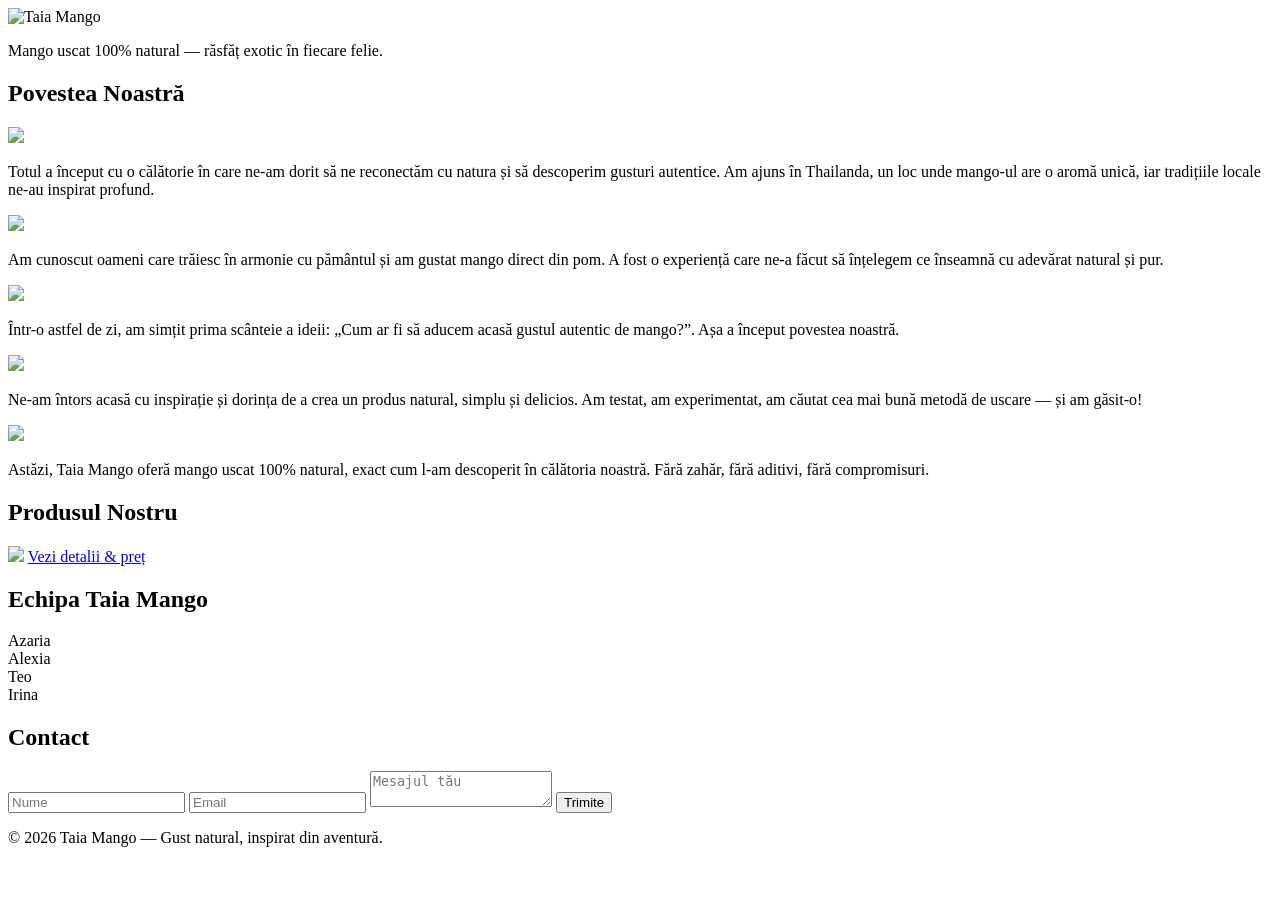
==== index.html @ c7c3b783 "Create index.html" ====
<!DOCTYPE html>
<html lang="ro">
<head>
    <meta charset="UTF-8">
    <meta name="viewport" content="width=device-width, initial-scale=1.0">
    <title>Taia Mango</title>
    <link rel="stylesheet" href="style.css">
</head>
<body>

    <!-- HEADER + LOGO -->
    <header>
        <img src="logo.png" alt="Taia Mango" class="logo">
        <p class="subtitle">Mango uscat 100% natural — răsfăț exotic în fiecare felie.</p>
    </header>

    <!-- POVESTEA AFACERII -->
    <section class="story-section">

        <h2>Povestea Noastră</h2>

        <div class="story-block">
            <img src="poza1.webp" class="story-img">
            <p>
                Totul a început cu o călătorie în care ne-am dorit să ne reconectăm cu natura și să descoperim gusturi autentice. 
                Am ajuns în Thailanda, un loc unde mango-ul are o aromă unică, iar tradițiile locale ne-au inspirat profund.
            </p>
        </div>

        <div class="story-block reverse">
            <img src="poza2.webp" class="story-img">
            <p>
                Am cunoscut oameni care trăiesc în armonie cu pământul și am gustat mango direct din pom. 
                A fost o experiență care ne-a făcut să înțelegem ce înseamnă cu adevărat natural și pur.
            </p>
        </div>

        <div class="story-block">
            <img src="poza3.webp" class="story-img">
            <p>
                Într-o astfel de zi, am simțit prima scânteie a ideii: „Cum ar fi să aducem acasă gustul autentic de mango?”. 
                Așa a început povestea noastră.
            </p>
        </div>

        <div class="story-block reverse">
            <img src="poza4.webp" class="story-img">
            <p>
                Ne-am întors acasă cu inspirație și dorința de a crea un produs natural, simplu și delicios. 
                Am testat, am experimentat, am căutat cea mai bună metodă de uscare — și am găsit-o!
            </p>
        </div>

        <div class="story-block">
            <img src="poza5.webp" class="story-img">
            <p>
                Astăzi, Taia Mango oferă mango uscat 100% natural, exact cum l-am descoperit în călătoria noastră. 
                Fără zahăr, fără aditivi, fără compromisuri.
            </p>
        </div>

    </section>

    <!-- PRODUS -->
    <section class="product-section">
        <h2>Produsul Nostru</h2>
        <img src="produs.webp" class="product-img">
        <a href="produs.html" class="product-btn">Vezi detalii & preț</a>
    </section>

    <!-- ECHIPĂ -->
    <section class="team-section">
        <h2>Echipa Taia Mango</h2>
        <div class="team-grid">
            <div class="team-member">Azaria</div>
            <div class="team-member">Alexia</div>
            <div class="team-member">Teo</div>
            <div class="team-member">Irina</div>
        </div>
    </section>

    <!-- CONTACT -->
    <section class="contact-section">
        <h2>Contact</h2>
        <form class="contact-form">
            <input type="text" placeholder="Nume" required>
            <input type="email" placeholder="Email" required>
            <textarea placeholder="Mesajul tău" required></textarea>
            <button type="submit">Trimite</button>
        </form>
    </section>

    <!-- FOOTER -->
    <footer>
        <p>© 2026 Taia Mango — Gust natural, inspirat din aventură.</p>
    </footer>

</body>
</html>
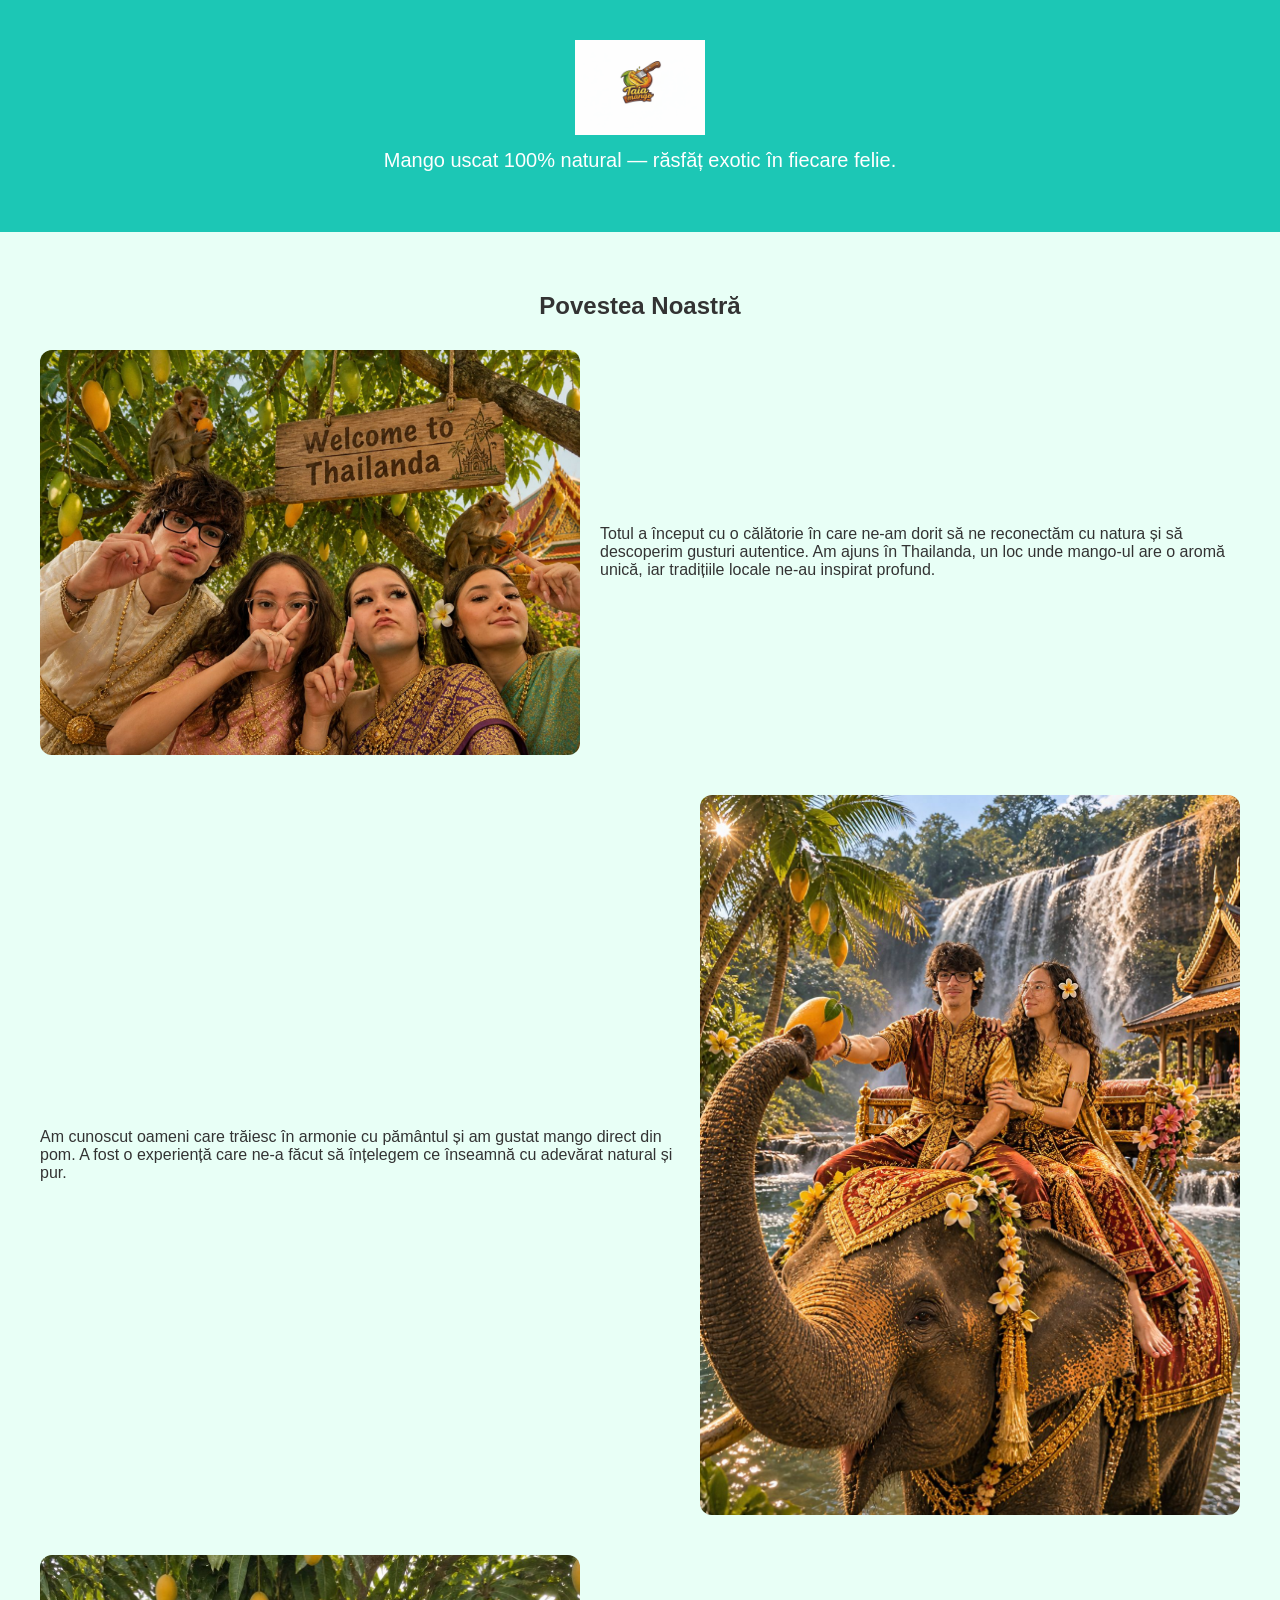
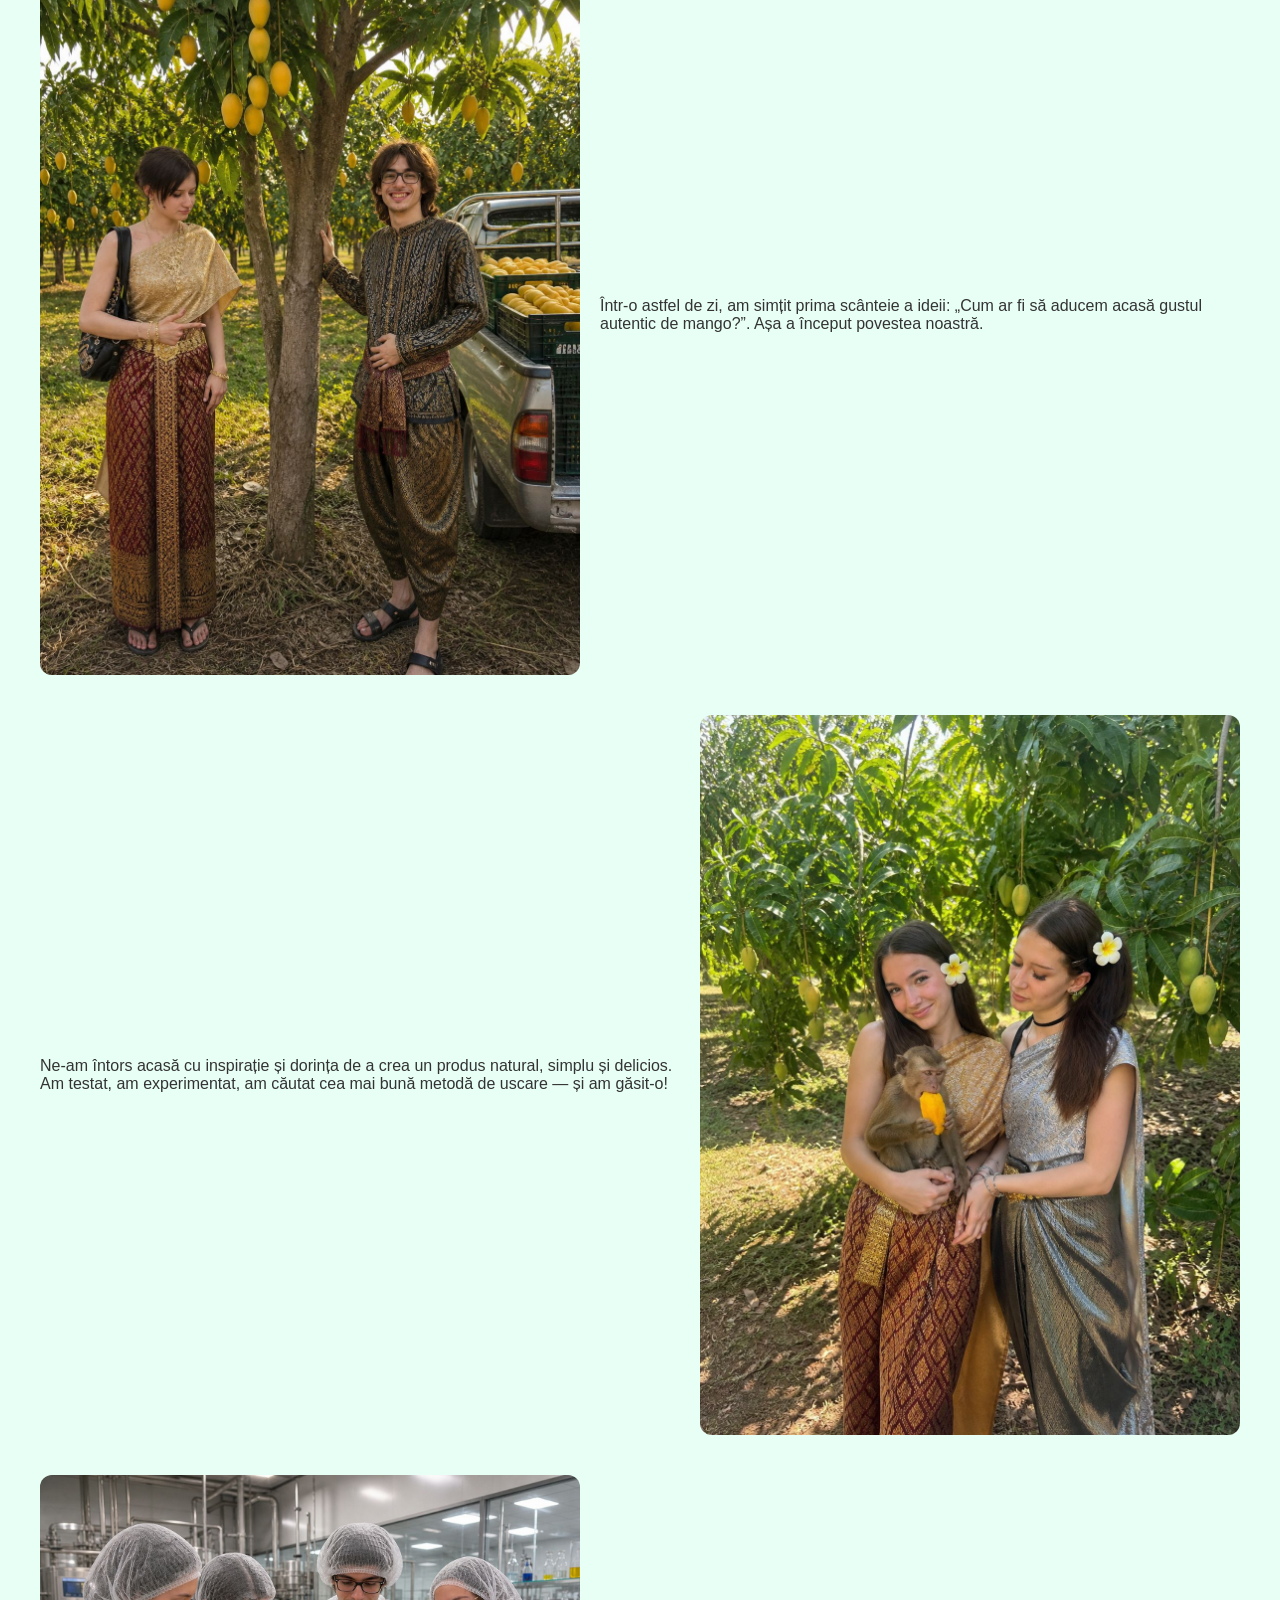
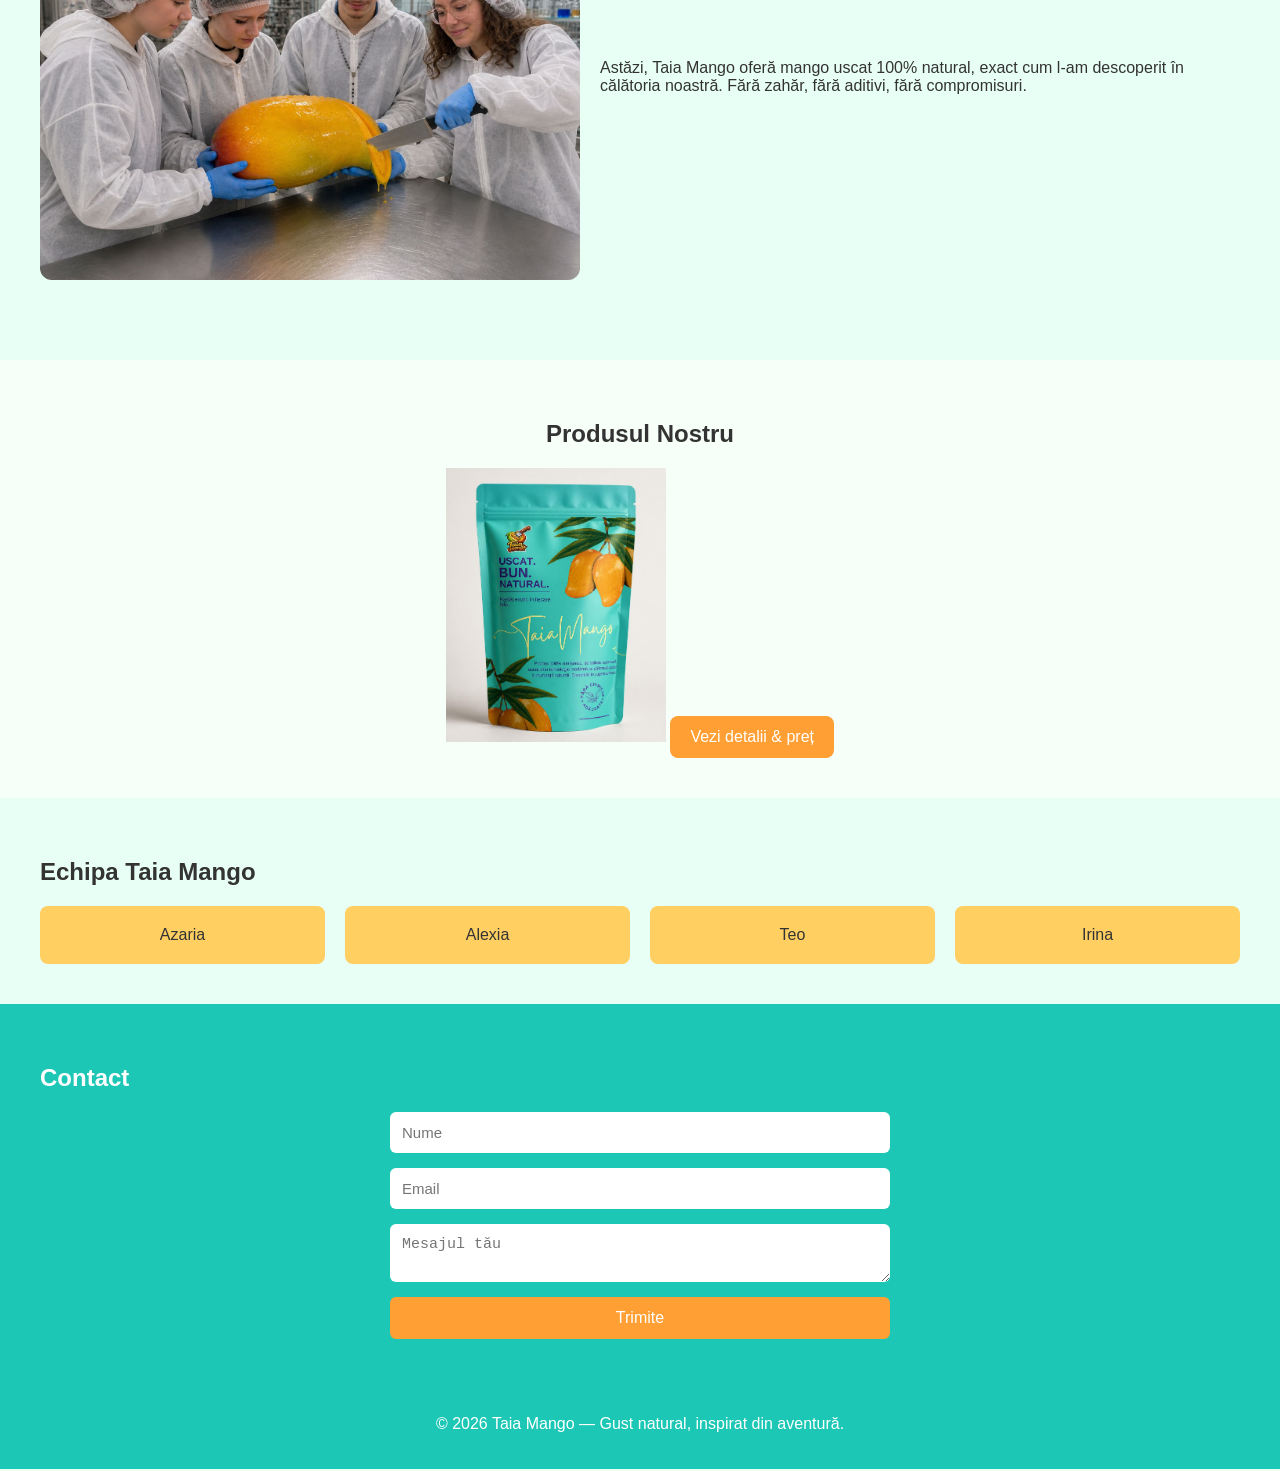
==== commit 159e6982: "Update index.html" ====
--- a/index.html
+++ b/index.html
@@ -17,7 +17,7 @@
     <!-- POVESTEA AFACERII -->
     <section class="story-section">
 
-        <h2>Povestea Noastră</h2>
+        <h2 class="story-title"><b>Povestea Noastră</b></h2>
 
         <div class="story-block">
             <img src="poza1.webp" class="story-img">
--- a/style.css
+++ b/style.css
@@ -0,0 +1,152 @@
+body {
+    margin: 0;
+    font-family: Arial, sans-serif;
+    background: #e8fff6;
+    color: #333;
+}
+
+/* HEADER */
+header {
+    text-align: center;
+    padding: 40px 20px;
+    background: #1cc7b5;
+    color: white;
+}
+
+.logo {
+    width: 130px;
+}
+
+.subtitle {
+    font-size: 20px;
+    margin-top: 10px;
+}
+
+/* POVESTE */
+.story-section {
+    padding: 40px;
+}
+
+.story-section h2 {
+    text-align: center;
+    margin-bottom: 30px;
+}
+
+.story-block {
+    display: flex;
+    align-items: center;
+    margin-bottom: 40px;
+    gap: 20px;
+}
+
+.story-block.reverse {
+    flex-direction: row-reverse;
+}
+
+.story-img {
+    width: 45%;
+    border-radius: 12px;
+}
+
+/* PRODUS */
+.product-section {
+    text-align: center;
+    padding: 40px;
+    background: #f7fff9;
+}
+
+.product-img {
+    width: 220px;
+}
+
+.product-btn {
+    display: inline-block;
+    margin-top: 20px;
+    background: #ff9f34;
+    color: white;
+    padding: 12px 20px;
+    text-decoration: none;
+    border-radius: 8px;
+}
+
+/* ECHIPĂ */
+.team-section {
+    padding: 40px;
+}
+
+.team-grid {
+    display: grid;
+    grid-template-columns: repeat(4, 1fr);
+    gap: 20px;
+}
+
+.team-member {
+    background: #ffcf61;
+    padding: 20px;
+    text-align: center;
+    border-radius: 8px;
+}
+
+/* CONTACT */
+.contact-section {
+    padding: 40px;
+    background: #1cc7b5;
+    color: white;
+}
+
+.contact-form {
+    max-width: 500px;
+    margin: auto;
+    display: flex;
+    flex-direction: column;
+    gap: 15px;
+}
+
+.contact-form input,
+.contact-form textarea {
+    padding: 12px;
+    border: none;
+    border-radius: 6px;
+    font-size: 15px;
+}
+
+button {
+    padding: 12px;
+    background: #ff9f34;
+    border: none;
+    border-radius: 6px;
+    color: white;
+    font-size: 16px;
+}
+
+/* PRODUCT PAGE */
+.product-page {
+    padding: 40px;
+    text-align: center;
+}
+
+.back-btn {
+    display: inline-block;
+    margin-bottom: 20px;
+    text-decoration: none;
+    color: #1cc7b5;
+    font-size: 18px;
+}
+
+.product-page-img {
+    width: 250px;
+}
+
+.price {
+    color: #ff9f34;
+    font-weight: bold;
+    font-size: 24px;
+}
+
+/* FOOTER */
+footer {
+    text-align: center;
+    padding: 20px;
+    background: #1cc7b5;
+    color: white;
+}
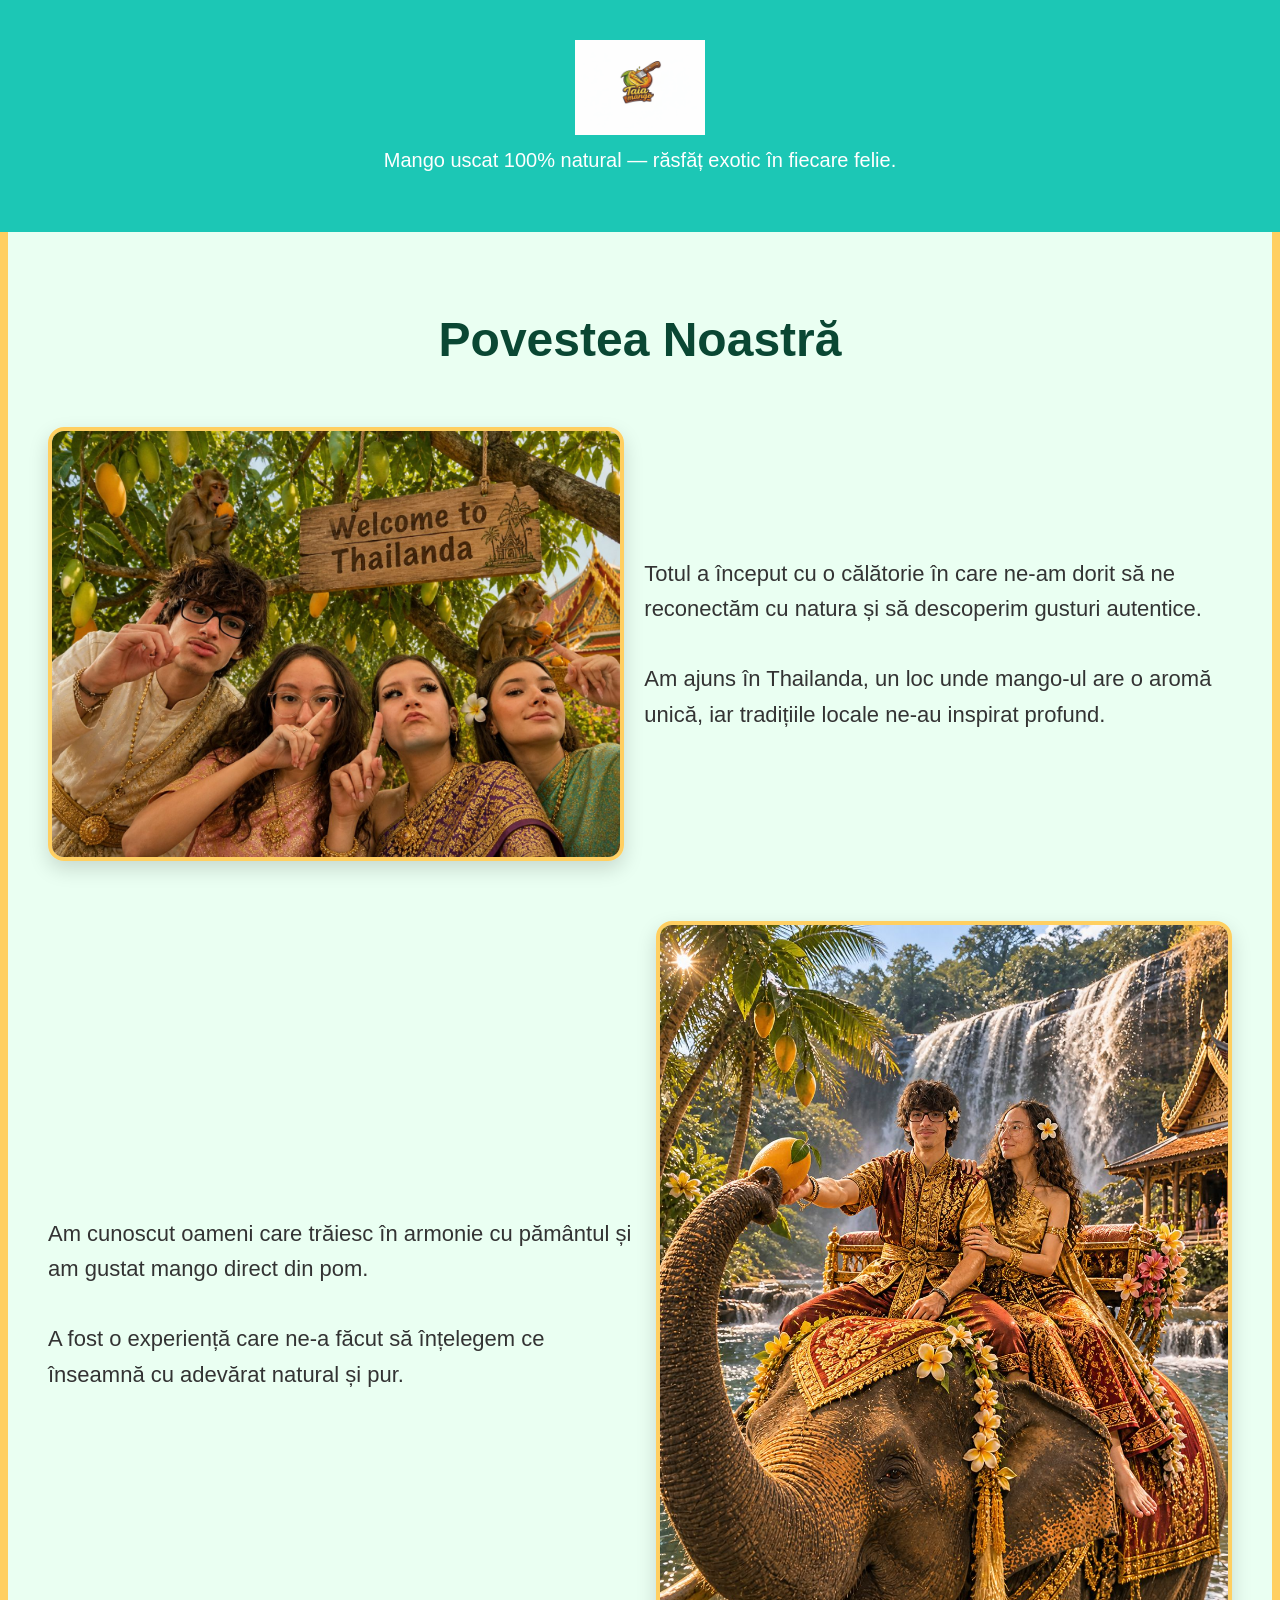
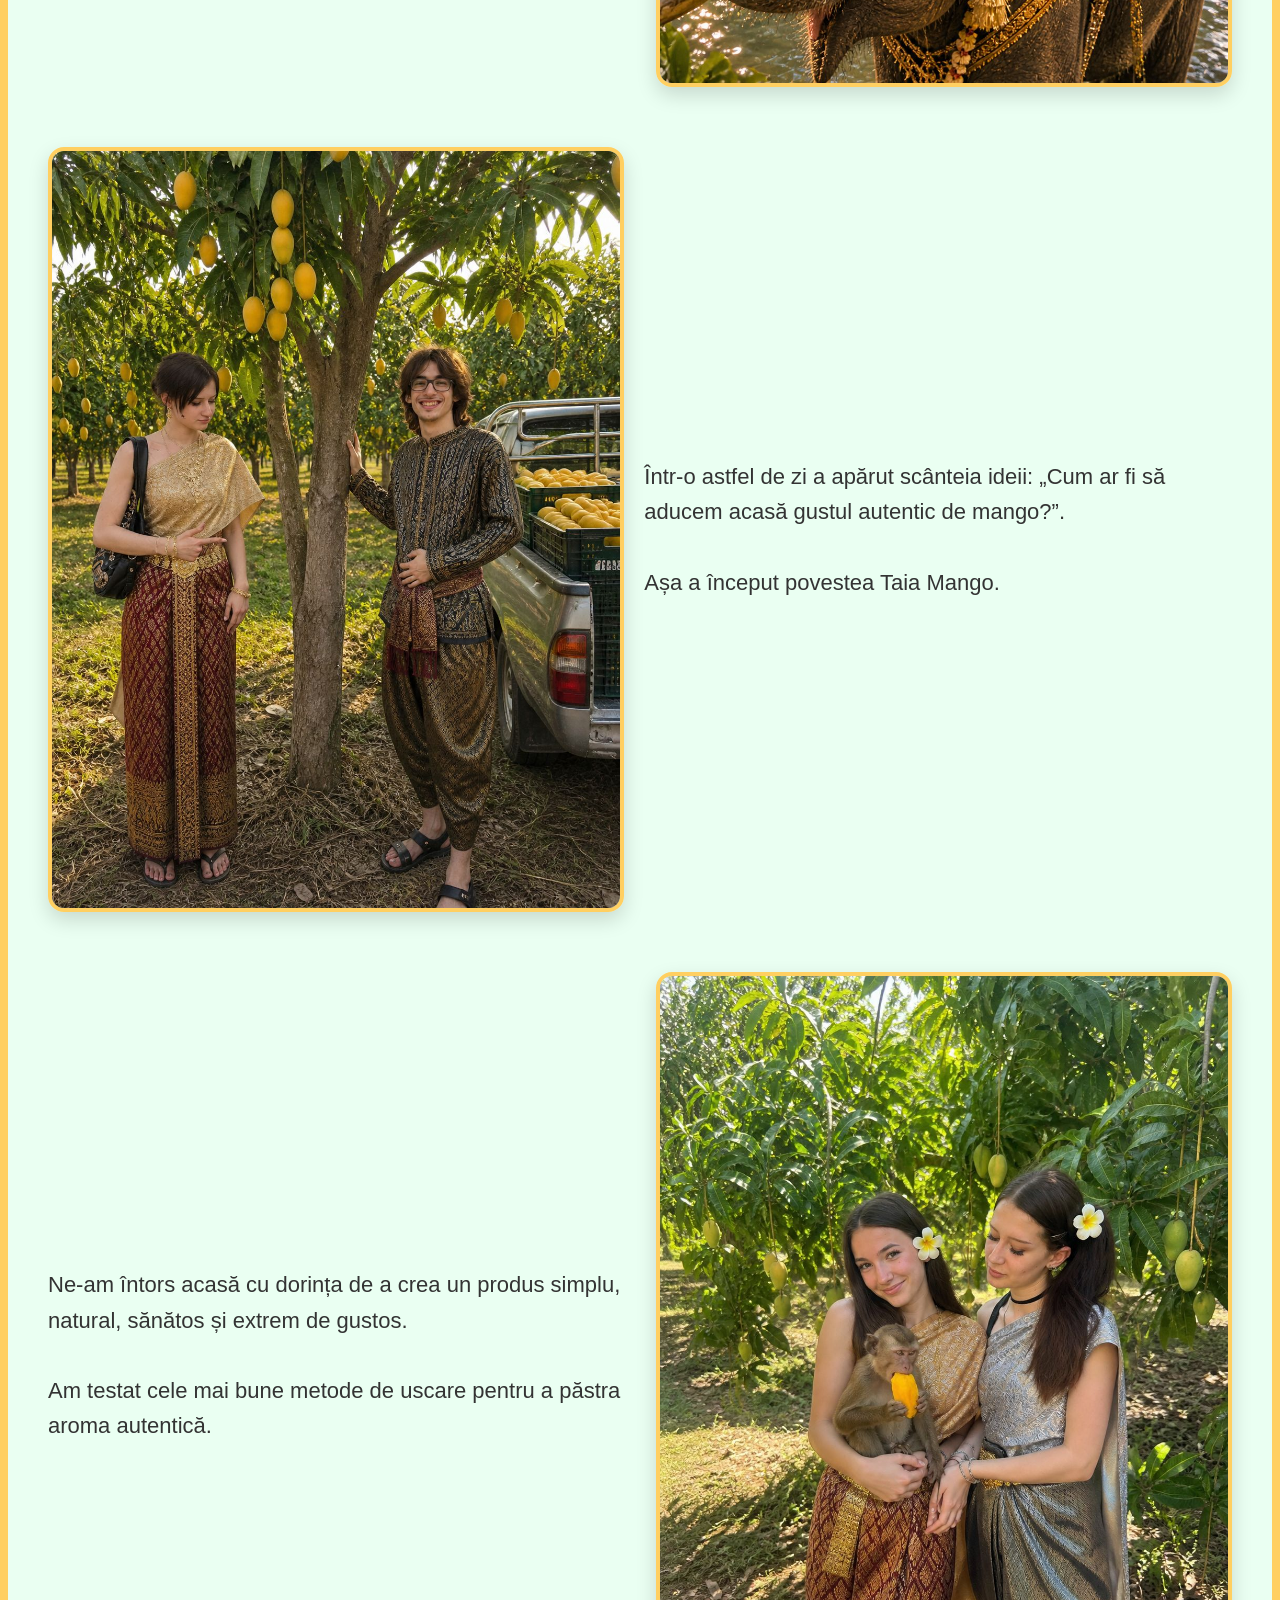
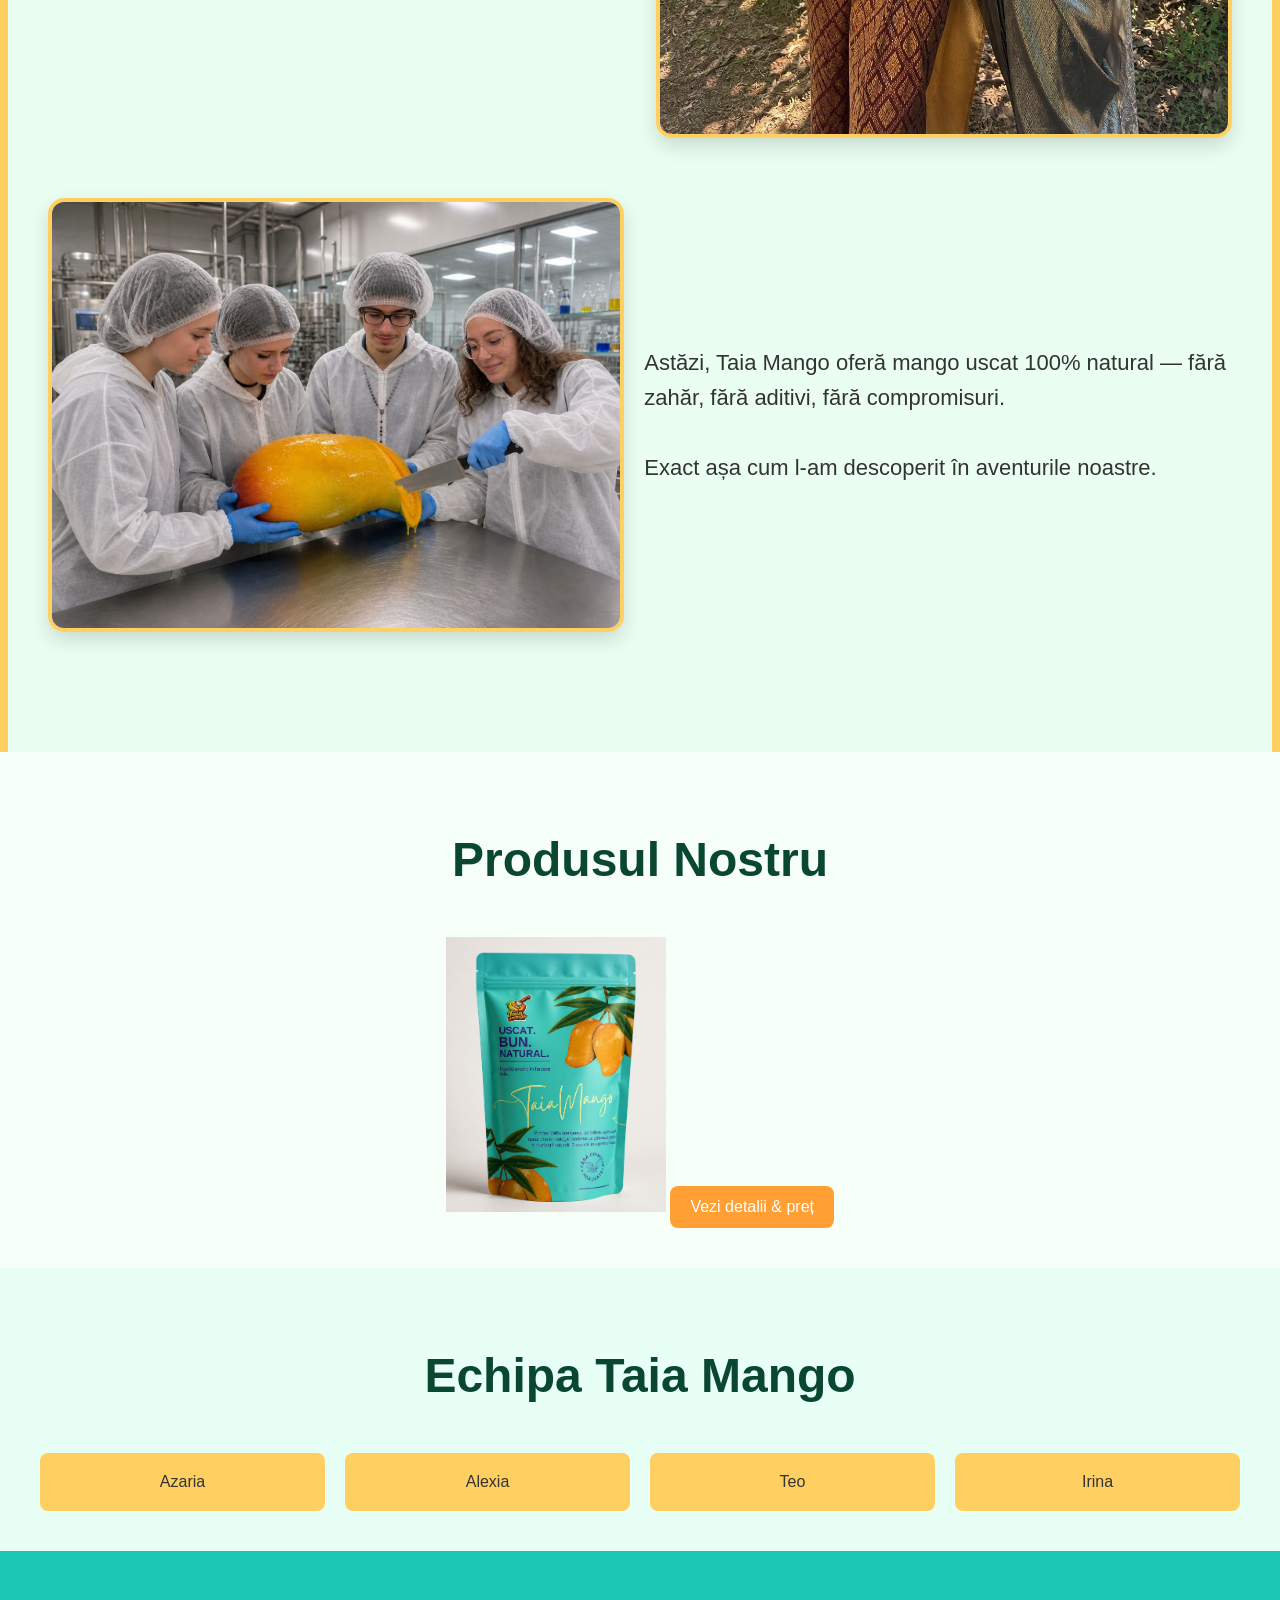
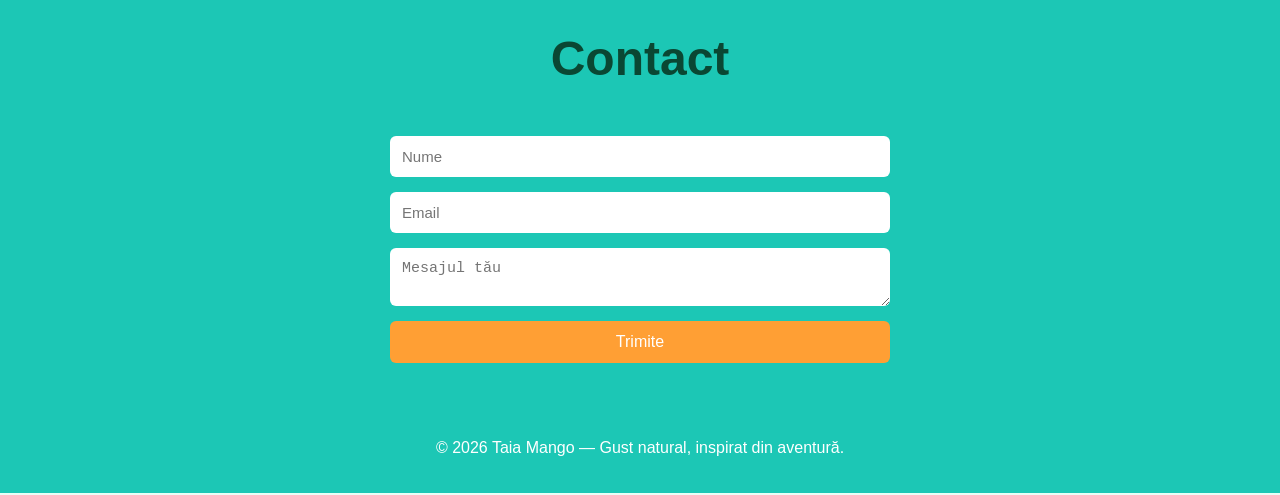
==== commit 8206abcd: "Update index.html" ====
--- a/index.html
+++ b/index.html
@@ -14,63 +14,67 @@
         <p class="subtitle">Mango uscat 100% natural — răsfăț exotic în fiecare felie.</p>
     </header>
 
+
     <!-- POVESTEA AFACERII -->
     <section class="story-section">
-
-        <h2 class="story-title"><b>Povestea Noastră</b></h2>
+        
+        <h2 class="story-title">Povestea Noastră</h2>
 
         <div class="story-block">
             <img src="poza1.webp" class="story-img">
-            <p>
-                Totul a început cu o călătorie în care ne-am dorit să ne reconectăm cu natura și să descoperim gusturi autentice. 
+            <p class="story-text">
+                Totul a început cu o călătorie în care ne-am dorit să ne reconectăm cu natura și să descoperim gusturi autentice.<br><br>
                 Am ajuns în Thailanda, un loc unde mango-ul are o aromă unică, iar tradițiile locale ne-au inspirat profund.
             </p>
         </div>
 
         <div class="story-block reverse">
             <img src="poza2.webp" class="story-img">
-            <p>
-                Am cunoscut oameni care trăiesc în armonie cu pământul și am gustat mango direct din pom. 
+            <p class="story-text">
+                Am cunoscut oameni care trăiesc în armonie cu pământul și am gustat mango direct din pom.<br><br>
                 A fost o experiență care ne-a făcut să înțelegem ce înseamnă cu adevărat natural și pur.
             </p>
         </div>
 
         <div class="story-block">
             <img src="poza3.webp" class="story-img">
-            <p>
-                Într-o astfel de zi, am simțit prima scânteie a ideii: „Cum ar fi să aducem acasă gustul autentic de mango?”. 
-                Așa a început povestea noastră.
+            <p class="story-text">
+                Într-o astfel de zi a apărut scânteia ideii: „Cum ar fi să aducem acasă gustul autentic de mango?”.<br><br>
+                Așa a început povestea Taia Mango.
             </p>
         </div>
 
         <div class="story-block reverse">
             <img src="poza4.webp" class="story-img">
-            <p>
-                Ne-am întors acasă cu inspirație și dorința de a crea un produs natural, simplu și delicios. 
-                Am testat, am experimentat, am căutat cea mai bună metodă de uscare — și am găsit-o!
+            <p class="story-text">
+                Ne-am întors acasă cu dorința de a crea un produs simplu, natural, sănătos și extrem de gustos.<br><br>
+                Am testat cele mai bune metode de uscare pentru a păstra aroma autentică.
             </p>
         </div>
 
         <div class="story-block">
             <img src="poza5.webp" class="story-img">
-            <p>
-                Astăzi, Taia Mango oferă mango uscat 100% natural, exact cum l-am descoperit în călătoria noastră. 
-                Fără zahăr, fără aditivi, fără compromisuri.
+            <p class="story-text">
+                Astăzi, Taia Mango oferă mango uscat 100% natural — fără zahăr, fără aditivi, fără compromisuri.<br><br>
+                Exact așa cum l-am descoperit în aventurile noastre.
             </p>
         </div>
 
     </section>
 
+
     <!-- PRODUS -->
     <section class="product-section">
-        <h2>Produsul Nostru</h2>
+        <h2 class="story-title">Produsul Nostru</h2>
         <img src="produs.webp" class="product-img">
         <a href="produs.html" class="product-btn">Vezi detalii & preț</a>
     </section>
 
+
     <!-- ECHIPĂ -->
     <section class="team-section">
-        <h2>Echipa Taia Mango</h2>
+        <h2 class="story-title">Echipa Taia Mango</h2>
+
         <div class="team-grid">
             <div class="team-member">Azaria</div>
             <div class="team-member">Alexia</div>
@@ -79,9 +83,11 @@
         </div>
     </section>
 
+
     <!-- CONTACT -->
     <section class="contact-section">
-        <h2>Contact</h2>
+        <h2 class="story-title">Contact</h2>
+
         <form class="contact-form">
             <input type="text" placeholder="Nume" required>
             <input type="email" placeholder="Email" required>
@@ -90,6 +96,7 @@
         </form>
     </section>
 
+
     <!-- FOOTER -->
     <footer>
         <p>© 2026 Taia Mango — Gust natural, inspirat din aventură.</p>
--- a/style.css
+++ b/style.css
@@ -150,3 +150,39 @@
     background: #1cc7b5;
     color: white;
 }
+.story-title {
+    font-size: 48px;
+    font-weight: bold;
+    text-align: center;
+    margin-bottom: 50px;
+    color: #0a4733;
+}
+
+/* Text mai mare + mai lat */
+.story-block p {
+    font-size: 22px;
+    line-height: 1.6;
+    max-width: 650px;
+    margin: auto;
+}
+
+/* Decor tropical la imagini */
+.story-img {
+    width: 48%;
+    border-radius: 16px;
+    box-shadow: 0px 8px 20px rgba(0,0,0,0.15);
+    border: 4px solid #ffcf61;
+}
+
+/* Mai mult spațiu între blocuri */
+.story-block {
+    margin: 60px 0;
+}
+
+/* Linii decorative (ramuri) */
+.story-section {
+    background: #eafff2;
+    padding-bottom: 60px;
+    border-left: 8px solid #ffcf61;
+    border-right: 8px solid #ffcf61;
+}
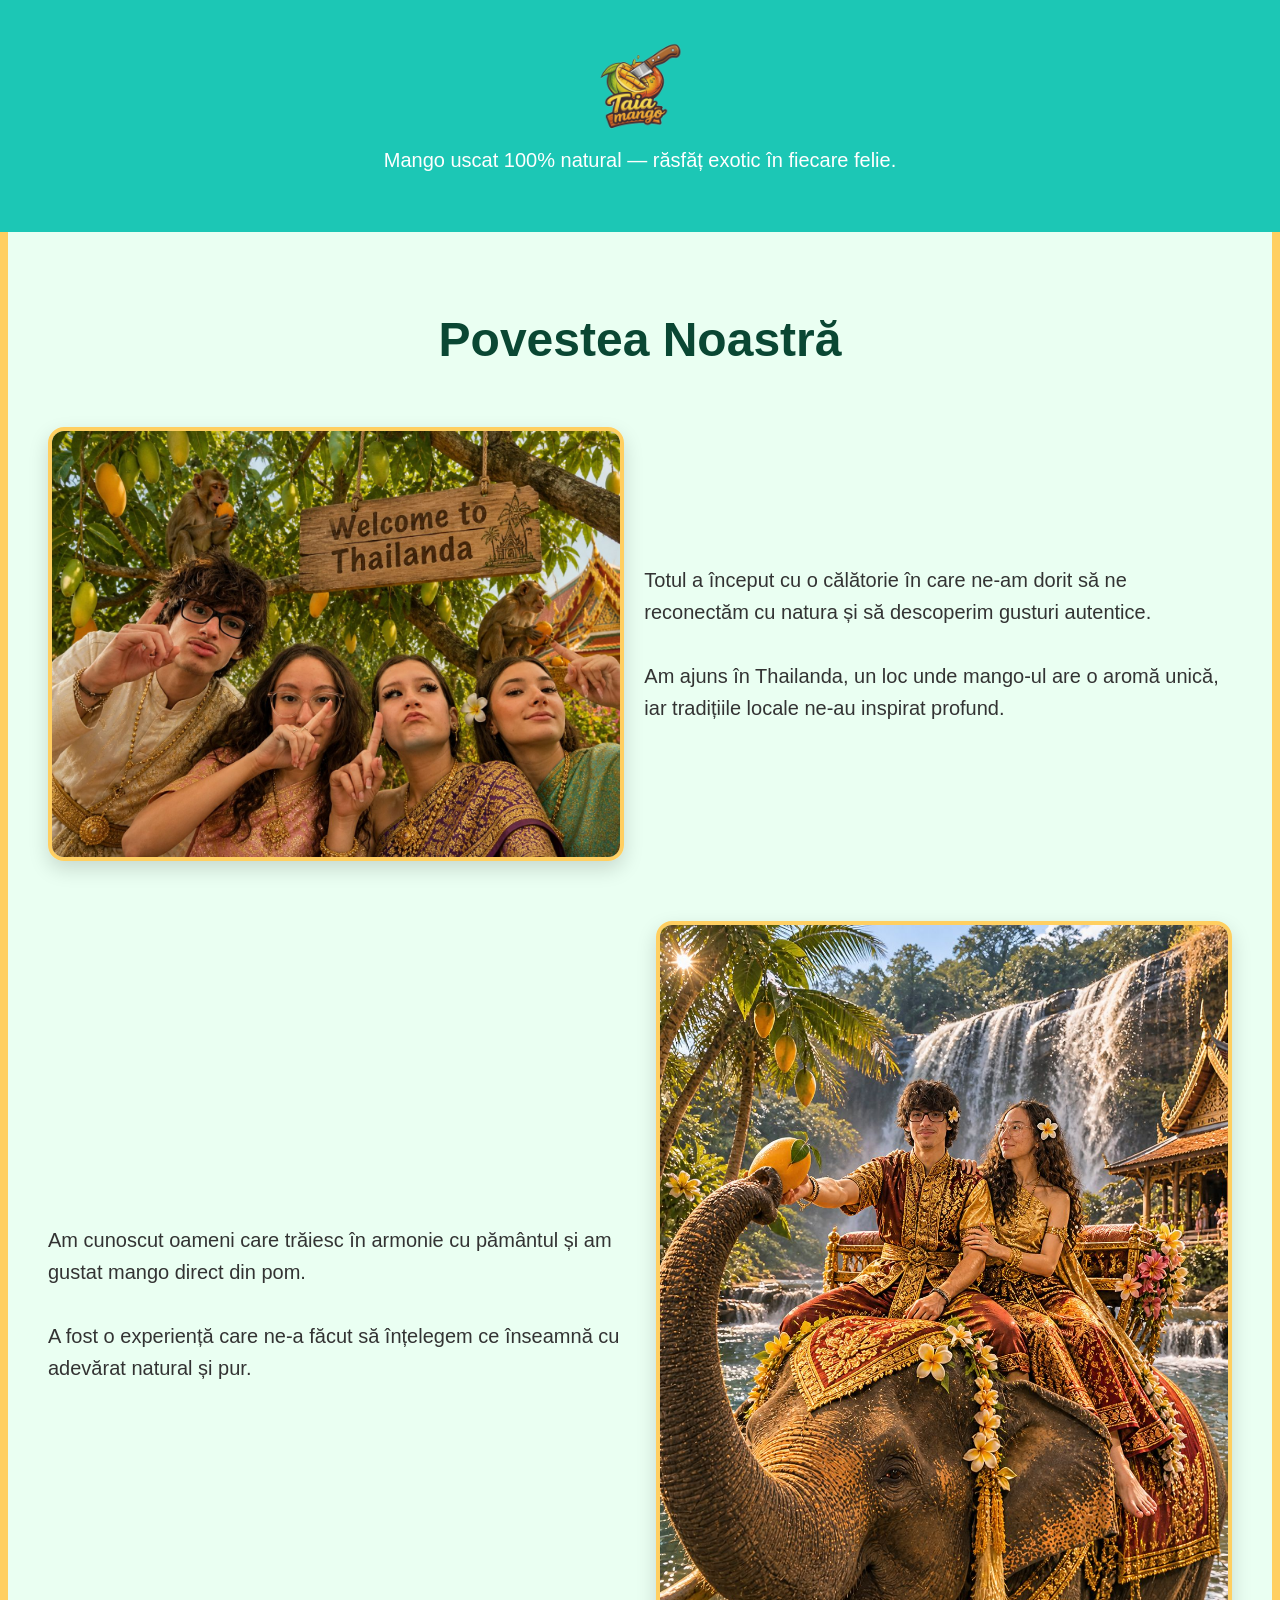
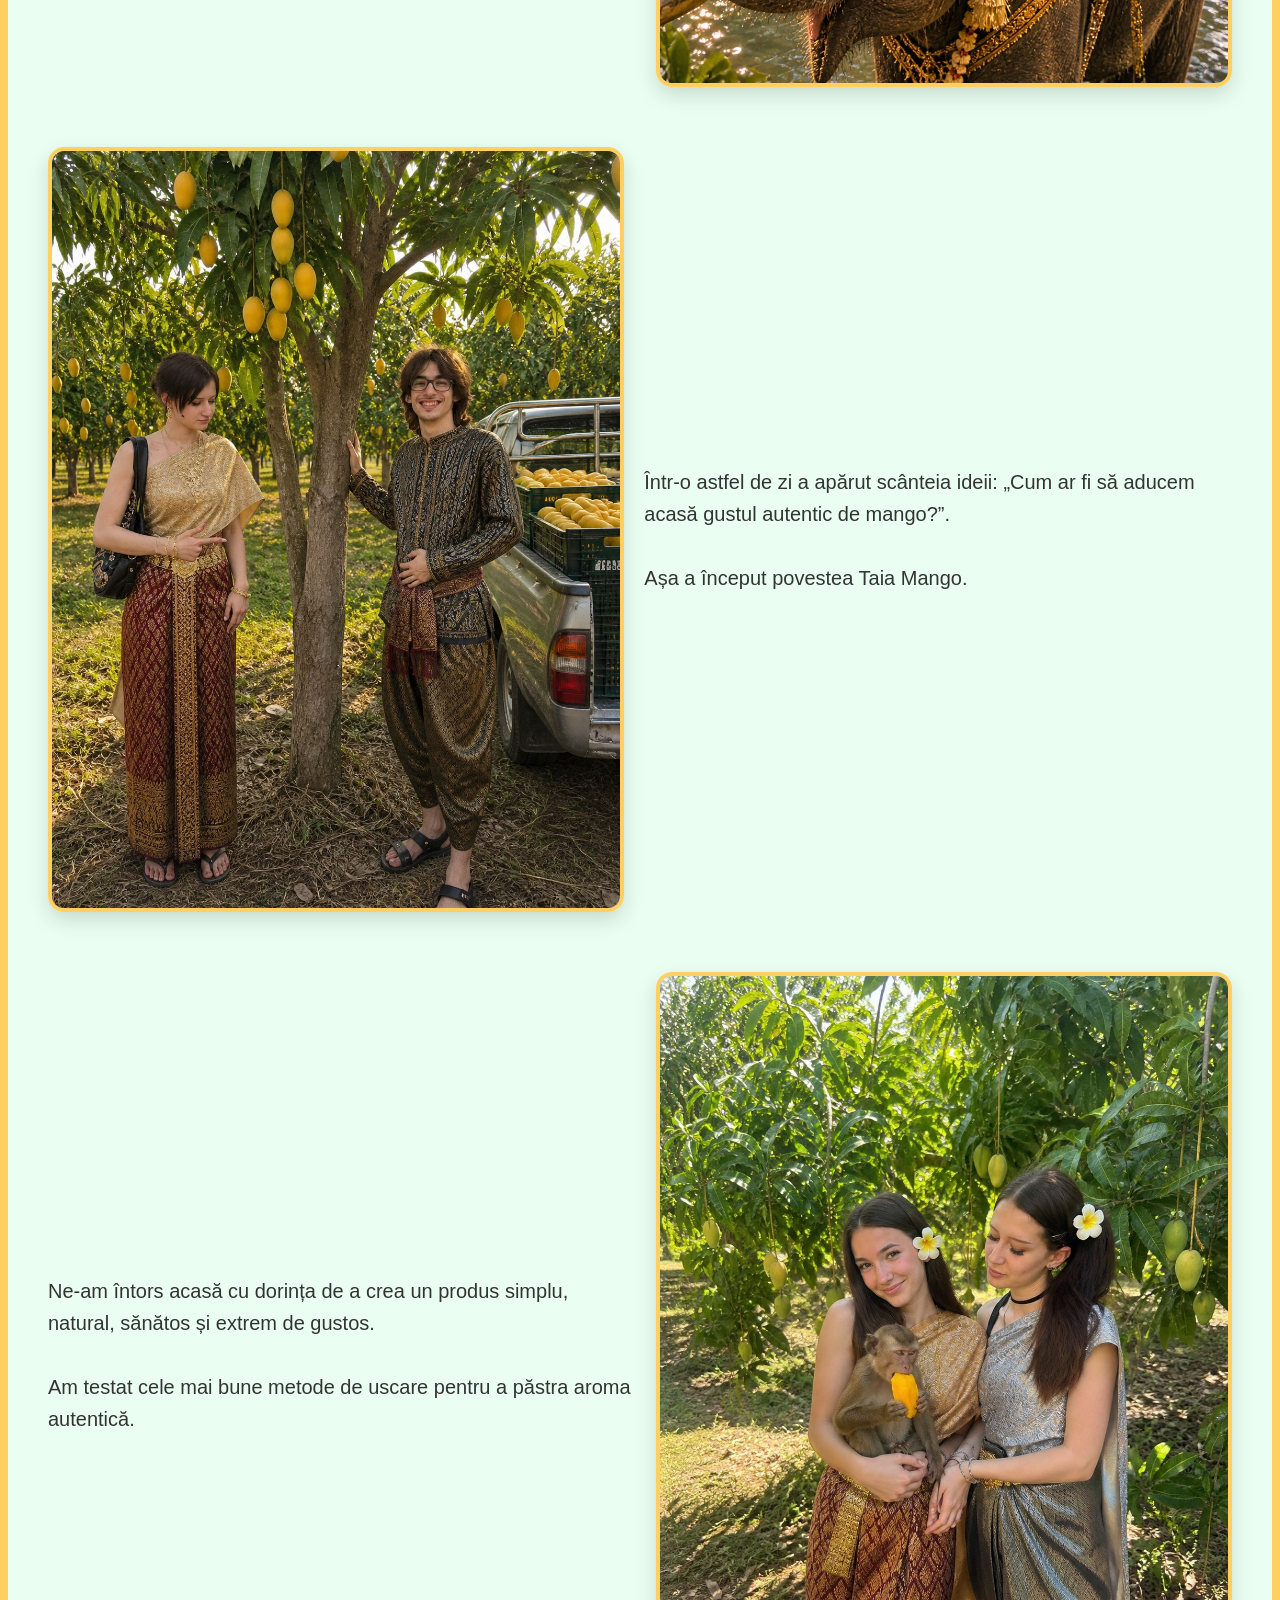
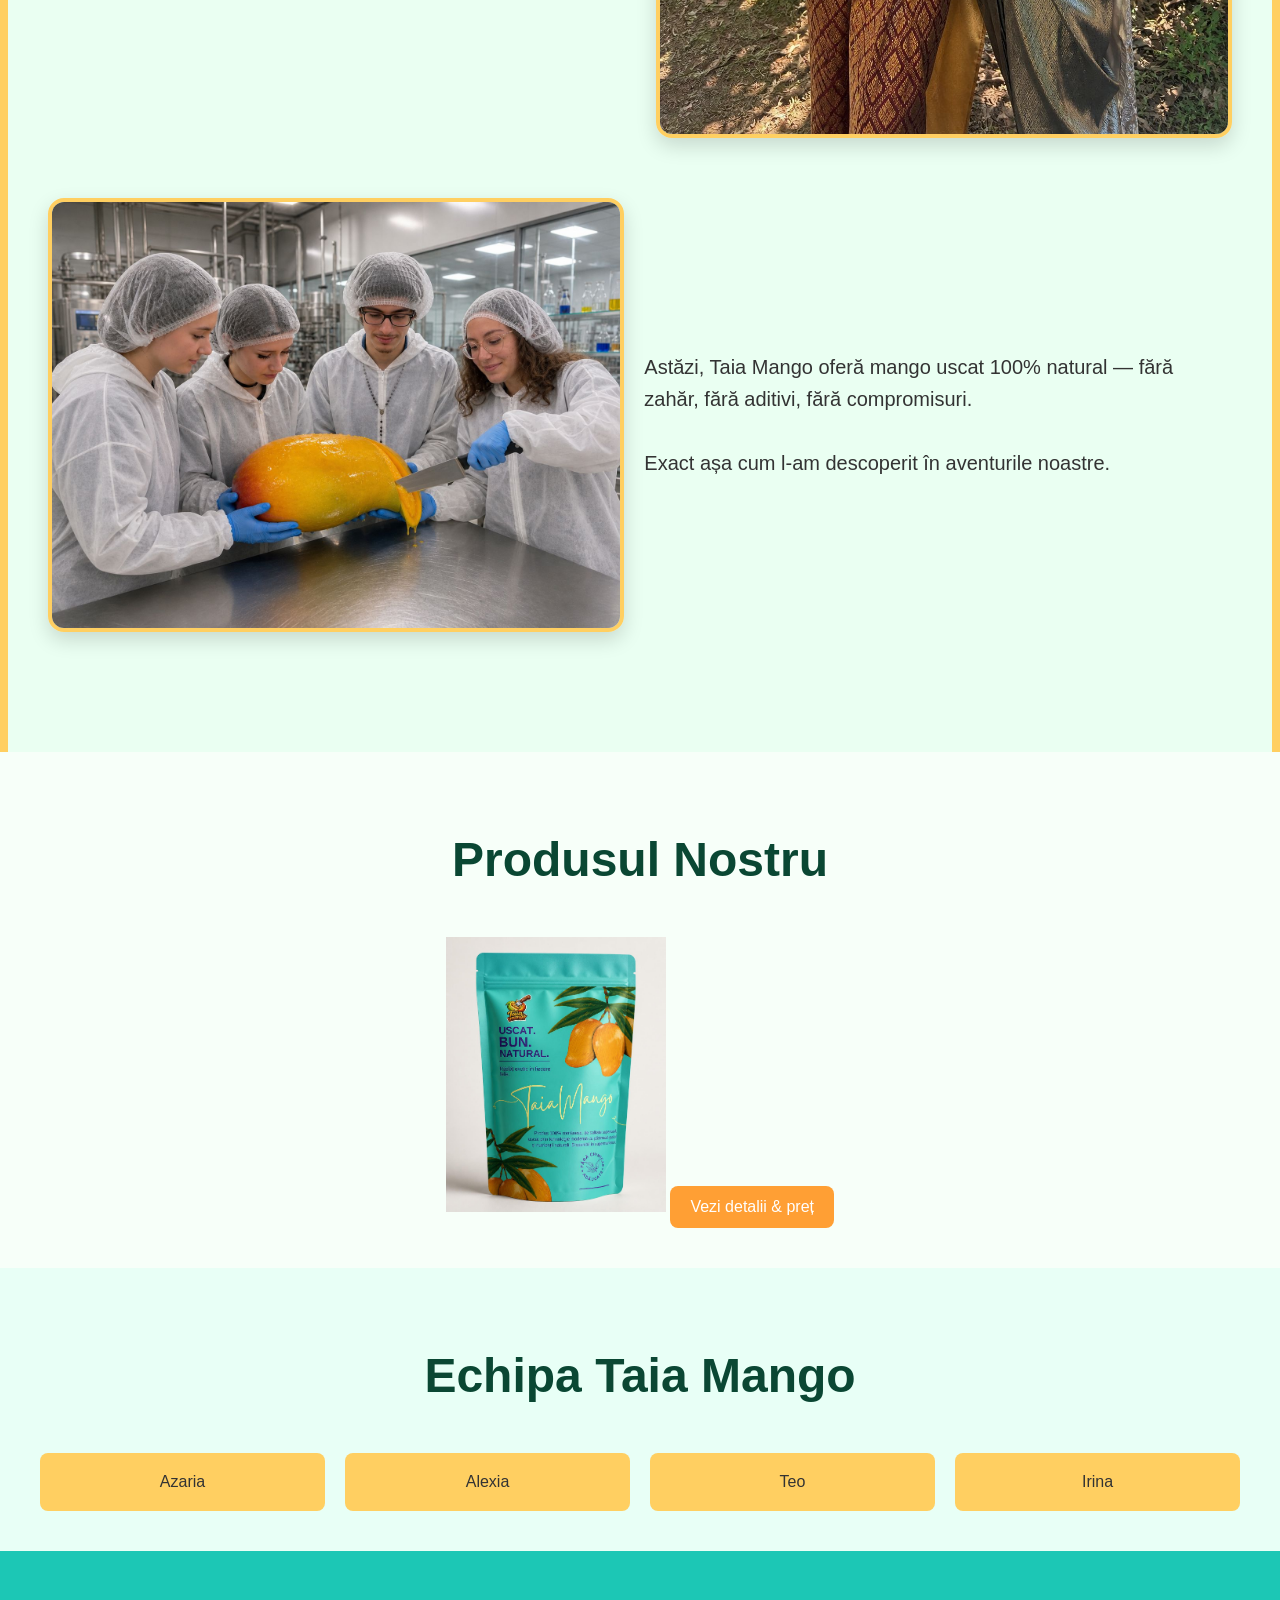
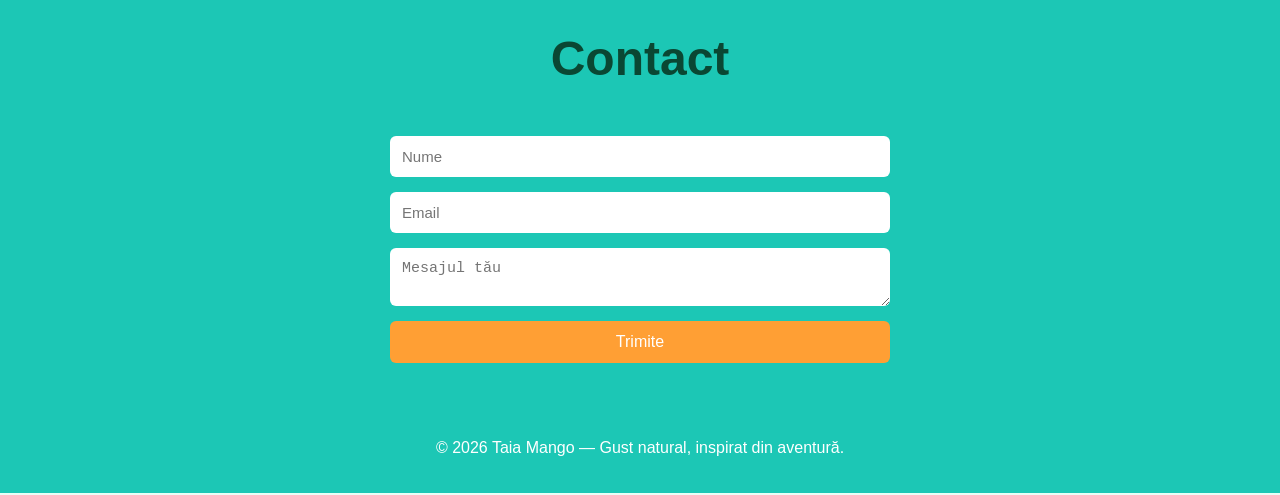
==== commit 805d1e61: "Update index.html" ====
--- a/index.html
+++ b/index.html
@@ -22,7 +22,7 @@
 
         <div class="story-block">
             <img src="poza1.webp" class="story-img">
-            <p class="story-text">
+            <p class="story-text" style="font-size: 20px;">
                 Totul a început cu o călătorie în care ne-am dorit să ne reconectăm cu natura și să descoperim gusturi autentice.<br><br>
                 Am ajuns în Thailanda, un loc unde mango-ul are o aromă unică, iar tradițiile locale ne-au inspirat profund.
             </p>
@@ -30,7 +30,7 @@
 
         <div class="story-block reverse">
             <img src="poza2.webp" class="story-img">
-            <p class="story-text">
+            <p class="story-text" style="font-size: 20px;">
                 Am cunoscut oameni care trăiesc în armonie cu pământul și am gustat mango direct din pom.<br><br>
                 A fost o experiență care ne-a făcut să înțelegem ce înseamnă cu adevărat natural și pur.
             </p>
@@ -38,7 +38,7 @@
 
         <div class="story-block">
             <img src="poza3.webp" class="story-img">
-            <p class="story-text">
+            <p class="story-text" style="font-size: 20px;">
                 Într-o astfel de zi a apărut scânteia ideii: „Cum ar fi să aducem acasă gustul autentic de mango?”.<br><br>
                 Așa a început povestea Taia Mango.
             </p>
@@ -46,7 +46,7 @@
 
         <div class="story-block reverse">
             <img src="poza4.webp" class="story-img">
-            <p class="story-text">
+            <p class="story-text" style="font-size: 20px;">
                 Ne-am întors acasă cu dorința de a crea un produs simplu, natural, sănătos și extrem de gustos.<br><br>
                 Am testat cele mai bune metode de uscare pentru a păstra aroma autentică.
             </p>
@@ -54,7 +54,7 @@
 
         <div class="story-block">
             <img src="poza5.webp" class="story-img">
-            <p class="story-text">
+            <p class="story-text" style="font-size: 20px;">
                 Astăzi, Taia Mango oferă mango uscat 100% natural — fără zahăr, fără aditivi, fără compromisuri.<br><br>
                 Exact așa cum l-am descoperit în aventurile noastre.
             </p>
--- a/style.css
+++ b/style.css
@@ -186,3 +186,26 @@
     border-left: 8px solid #ffcf61;
     border-right: 8px solid #ffcf61;
 }
+@media (max-width: 900px) {
+
+    .story-block {
+        flex-direction: column !important;
+        text-align: center !important;
+        padding: 0 20px;
+        margin-bottom: 60px;
+    }
+
+    .story-img {
+        width: 90% !important;
+        margin: 0 auto 25px auto !important;
+    }
+
+    .story-text {
+        font-size: 22px !important;
+        line-height: 1.5 !important;
+        text-align: center !important;
+        max-width: 100% !important;
+        margin: auto !important;
+    }
+}
+
